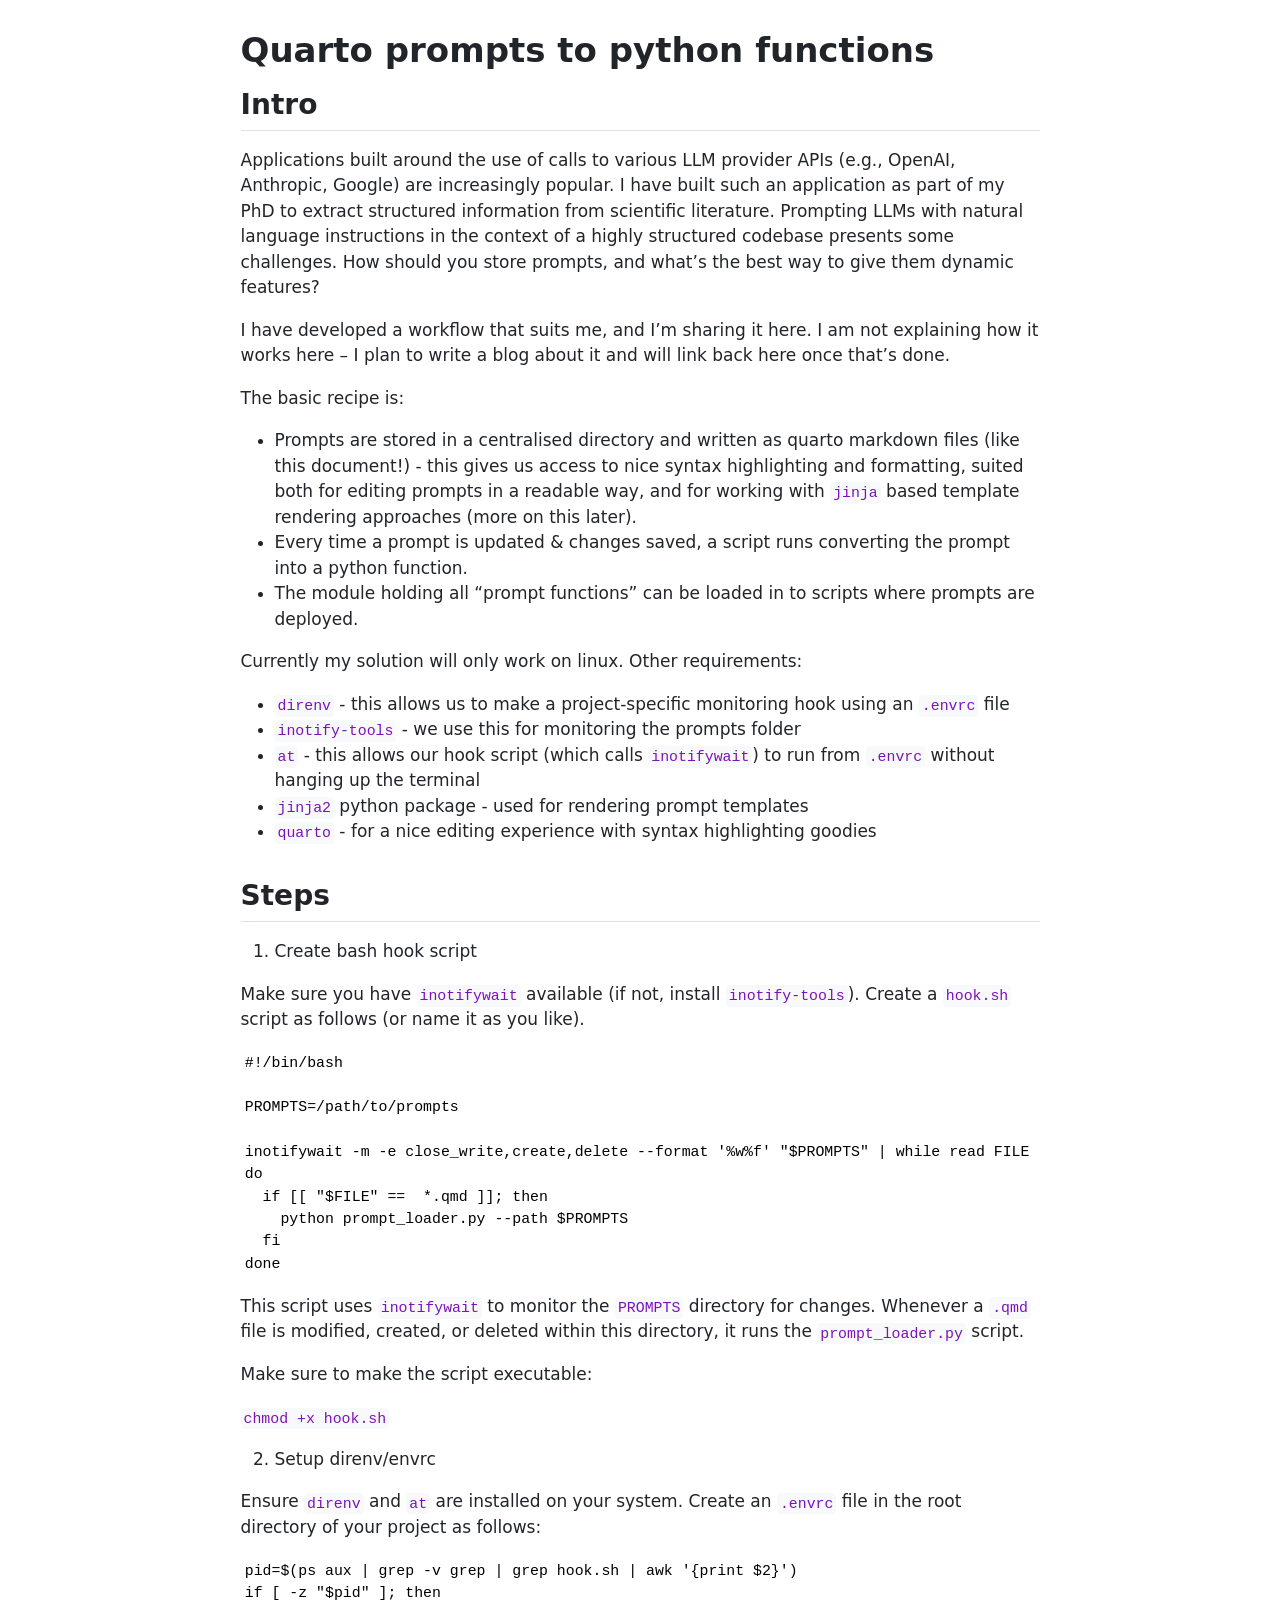
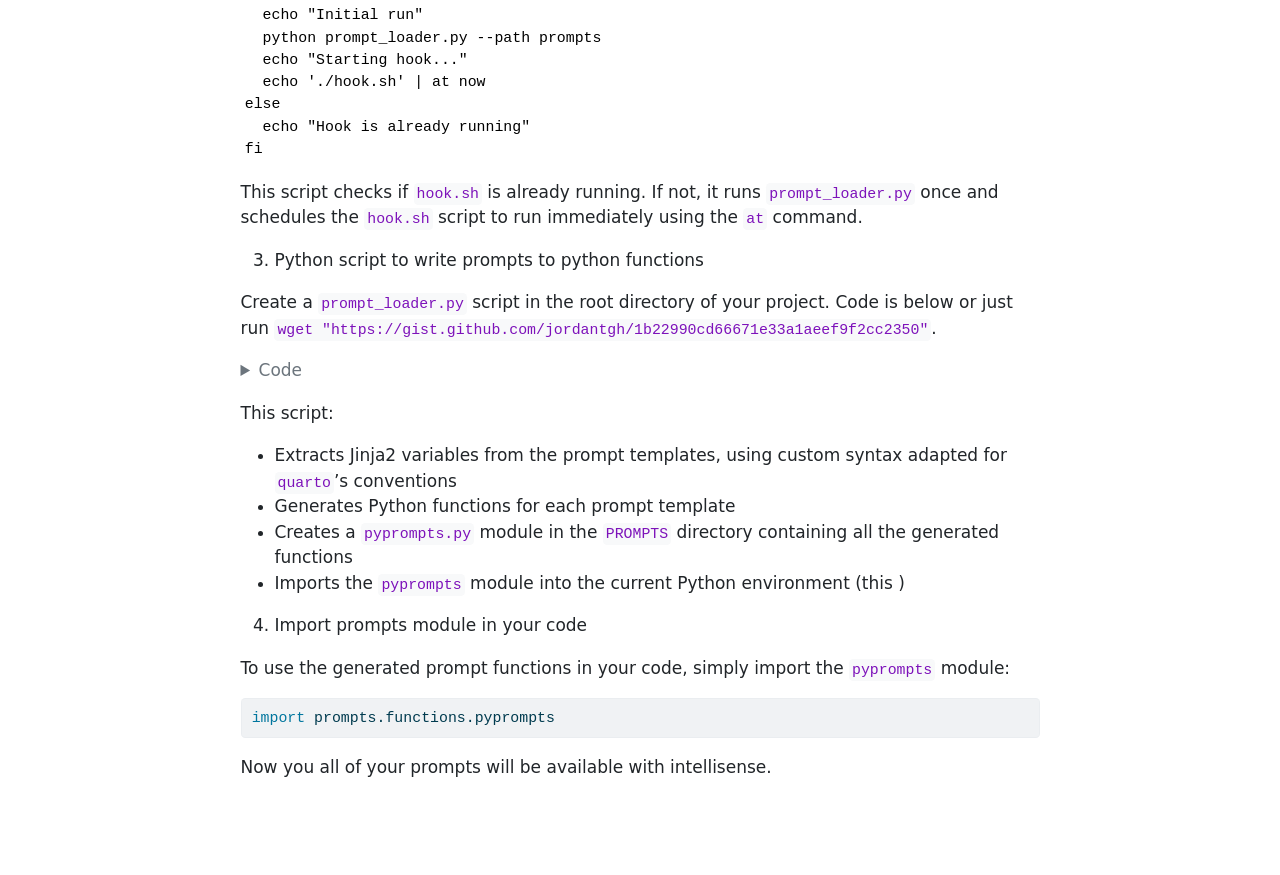
==== quarto-python-prompts/quarto-prompts.html @ f6771323 "Add quarto prompting notebook" ====
<!DOCTYPE html>
<html xmlns="http://www.w3.org/1999/xhtml" lang="en" xml:lang="en"><head>

<meta charset="utf-8">
<meta name="generator" content="quarto-1.4.549">

<meta name="viewport" content="width=device-width, initial-scale=1.0, user-scalable=yes">


<title>quarto-python-prompts - Quarto prompts to python functions</title>
<style>
code{white-space: pre-wrap;}
span.smallcaps{font-variant: small-caps;}
div.columns{display: flex; gap: min(4vw, 1.5em);}
div.column{flex: auto; overflow-x: auto;}
div.hanging-indent{margin-left: 1.5em; text-indent: -1.5em;}
ul.task-list{list-style: none;}
ul.task-list li input[type="checkbox"] {
  width: 0.8em;
  margin: 0 0.8em 0.2em -1em; /* quarto-specific, see https://github.com/quarto-dev/quarto-cli/issues/4556 */ 
  vertical-align: middle;
}
/* CSS for syntax highlighting */
pre > code.sourceCode { white-space: pre; position: relative; }
pre > code.sourceCode > span { line-height: 1.25; }
pre > code.sourceCode > span:empty { height: 1.2em; }
.sourceCode { overflow: visible; }
code.sourceCode > span { color: inherit; text-decoration: inherit; }
div.sourceCode { margin: 1em 0; }
pre.sourceCode { margin: 0; }
@media screen {
div.sourceCode { overflow: auto; }
}
@media print {
pre > code.sourceCode { white-space: pre-wrap; }
pre > code.sourceCode > span { text-indent: -5em; padding-left: 5em; }
}
pre.numberSource code
  { counter-reset: source-line 0; }
pre.numberSource code > span
  { position: relative; left: -4em; counter-increment: source-line; }
pre.numberSource code > span > a:first-child::before
  { content: counter(source-line);
    position: relative; left: -1em; text-align: right; vertical-align: baseline;
    border: none; display: inline-block;
    -webkit-touch-callout: none; -webkit-user-select: none;
    -khtml-user-select: none; -moz-user-select: none;
    -ms-user-select: none; user-select: none;
    padding: 0 4px; width: 4em;
  }
pre.numberSource { margin-left: 3em;  padding-left: 4px; }
div.sourceCode
  {   }
@media screen {
pre > code.sourceCode > span > a:first-child::before { text-decoration: underline; }
}
</style>


<script src="site_libs/quarto-nav/quarto-nav.js"></script>
<script src="site_libs/clipboard/clipboard.min.js"></script>
<script src="site_libs/quarto-search/autocomplete.umd.js"></script>
<script src="site_libs/quarto-search/fuse.min.js"></script>
<script src="site_libs/quarto-search/quarto-search.js"></script>
<meta name="quarto:offset" content="./">
<script src="site_libs/quarto-html/quarto.js"></script>
<script src="site_libs/quarto-html/popper.min.js"></script>
<script src="site_libs/quarto-html/tippy.umd.min.js"></script>
<script src="site_libs/quarto-html/anchor.min.js"></script>
<link href="site_libs/quarto-html/tippy.css" rel="stylesheet">
<link href="site_libs/quarto-html/quarto-syntax-highlighting.css" rel="stylesheet" id="quarto-text-highlighting-styles">
<script src="site_libs/bootstrap/bootstrap.min.js"></script>
<link href="site_libs/bootstrap/bootstrap-icons.css" rel="stylesheet">
<link href="site_libs/bootstrap/bootstrap.min.css" rel="stylesheet" id="quarto-bootstrap" data-mode="light">
<script id="quarto-search-options" type="application/json">{
  "location": "sidebar",
  "copy-button": false,
  "collapse-after": 3,
  "panel-placement": "start",
  "type": "textbox",
  "limit": 50,
  "keyboard-shortcut": [
    "f",
    "/",
    "s"
  ],
  "show-item-context": false,
  "language": {
    "search-no-results-text": "No results",
    "search-matching-documents-text": "matching documents",
    "search-copy-link-title": "Copy link to search",
    "search-hide-matches-text": "Hide additional matches",
    "search-more-match-text": "more match in this document",
    "search-more-matches-text": "more matches in this document",
    "search-clear-button-title": "Clear",
    "search-text-placeholder": "",
    "search-detached-cancel-button-title": "Cancel",
    "search-submit-button-title": "Submit",
    "search-label": "Search"
  }
}</script>


</head>

<body class="fullcontent">

<div id="quarto-search-results"></div>
<!-- content -->
<div id="quarto-content" class="quarto-container page-columns page-rows-contents page-layout-article">
<!-- sidebar -->
<!-- margin-sidebar -->
    
<!-- main -->
<main class="content" id="quarto-document-content">

<header id="title-block-header" class="quarto-title-block default">
<div class="quarto-title">
<h1 class="title">Quarto prompts to python functions</h1>
</div>



<div class="quarto-title-meta">

    
  
    
  </div>
  


</header>


<section id="intro" class="level2">
<h2 class="anchored" data-anchor-id="intro">Intro</h2>
<p>Applications built around the use of calls to various LLM provider APIs (e.g., OpenAI, Anthropic, Google) are increasingly popular. I have built such an application as part of my PhD to extract structured information from scientific literature. Prompting LLMs with natural language instructions in the context of a highly structured codebase presents some challenges. How should you store prompts, and what’s the best way to give them dynamic features?</p>
<p>I have developed a workflow that suits me, and I’m sharing it here. I am not explaining how it works here – I plan to write a blog about it and will link back here once that’s done.</p>
<p>The basic recipe is:</p>
<ul>
<li>Prompts are stored in a centralised directory and written as quarto markdown files (like this document!) - this gives us access to nice syntax highlighting and formatting, suited both for editing prompts in a readable way, and for working with <code>jinja</code> based template rendering approaches (more on this later).</li>
<li>Every time a prompt is updated &amp; changes saved, a script runs converting the prompt into a python function.</li>
<li>The module holding all “prompt functions” can be loaded in to scripts where prompts are deployed.</li>
</ul>
<p>Currently my solution will only work on linux. Other requirements:</p>
<ul>
<li><code>direnv</code> - this allows us to make a project-specific monitoring hook using an <code>.envrc</code> file</li>
<li><code>inotify-tools</code> - we use this for monitoring the prompts folder</li>
<li><code>at</code> - this allows our hook script (which calls <code>inotifywait</code>) to run from <code>.envrc</code> without hanging up the terminal</li>
<li><code>jinja2</code> python package - used for rendering prompt templates</li>
<li><code>quarto</code> - for a nice editing experience with syntax highlighting goodies</li>
</ul>
</section>
<section id="steps" class="level2">
<h2 class="anchored" data-anchor-id="steps">Steps</h2>
<ol type="1">
<li>Create bash hook script</li>
</ol>
<p>Make sure you have <code>inotifywait</code> available (if not, install <code>inotify-tools</code>). Create a <code>hook.sh</code> script as follows (or name it as you like).</p>
<pre class="{bash}"><code>#!/bin/bash

PROMPTS=/path/to/prompts

inotifywait -m -e close_write,create,delete --format '%w%f' "$PROMPTS" | while read FILE
do
  if [[ "$FILE" ==  *.qmd ]]; then
    python prompt_loader.py --path $PROMPTS
  fi
done</code></pre>
<p>This script uses <code>inotifywait</code> to monitor the <code>PROMPTS</code> directory for changes. Whenever a <code>.qmd</code> file is modified, created, or deleted within this directory, it runs the <code>prompt_loader.py</code> script.</p>
<p>Make sure to make the script executable:</p>
<p><code>chmod +x hook.sh</code></p>
<ol start="2" type="1">
<li>Setup direnv/envrc</li>
</ol>
<p>Ensure <code>direnv</code> and <code>at</code> are installed on your system. Create an <code>.envrc</code> file in the root directory of your project as follows:</p>
<pre class="{bash}"><code>pid=$(ps aux | grep -v grep | grep hook.sh | awk '{print $2}')
if [ -z "$pid" ]; then
  echo "Initial run"
  python prompt_loader.py --path prompts
  echo "Starting hook..."
  echo './hook.sh' | at now
else
  echo "Hook is already running"
fi</code></pre>
<p>This script checks if <code>hook.sh</code> is already running. If not, it runs <code>prompt_loader.py</code> once and schedules the <code>hook.sh</code> script to run immediately using the <code>at</code> command.</p>
<ol start="3" type="1">
<li>Python script to write prompts to python functions</li>
</ol>
<p>Create a <code>prompt_loader.py</code> script in the root directory of your project. Code is below or just run <code>wget "https://gist.github.com/jordantgh/1b22990cd66671e33a1aeef9f2cc2350"</code>.</p>
<div id="d2fb55e4" class="cell" data-execution_count="1">
<details class="code-fold">
<summary>Code</summary>
<div class="sourceCode cell-code" id="cb3"><pre class="sourceCode python code-with-copy"><code class="sourceCode python"><span id="cb3-1"><a href="#cb3-1" aria-hidden="true" tabindex="-1"></a><span class="im">import</span> os</span>
<span id="cb3-2"><a href="#cb3-2" aria-hidden="true" tabindex="-1"></a><span class="im">import</span> re</span>
<span id="cb3-3"><a href="#cb3-3" aria-hidden="true" tabindex="-1"></a><span class="im">import</span> sys</span>
<span id="cb3-4"><a href="#cb3-4" aria-hidden="true" tabindex="-1"></a><span class="im">import</span> importlib.util</span>
<span id="cb3-5"><a href="#cb3-5" aria-hidden="true" tabindex="-1"></a><span class="im">import</span> argparse</span>
<span id="cb3-6"><a href="#cb3-6" aria-hidden="true" tabindex="-1"></a></span>
<span id="cb3-7"><a href="#cb3-7" aria-hidden="true" tabindex="-1"></a></span>
<span id="cb3-8"><a href="#cb3-8" aria-hidden="true" tabindex="-1"></a><span class="kw">def</span> extract_variables(template_content):</span>
<span id="cb3-9"><a href="#cb3-9" aria-hidden="true" tabindex="-1"></a>    pattern <span class="op">=</span> re.<span class="bu">compile</span>(<span class="vs">r"&lt;var\s+(\w+)\s*&gt;"</span>)</span>
<span id="cb3-10"><a href="#cb3-10" aria-hidden="true" tabindex="-1"></a>    <span class="cf">return</span> <span class="bu">sorted</span>(<span class="bu">set</span>(pattern.findall(template_content)))</span>
<span id="cb3-11"><a href="#cb3-11" aria-hidden="true" tabindex="-1"></a></span>
<span id="cb3-12"><a href="#cb3-12" aria-hidden="true" tabindex="-1"></a></span>
<span id="cb3-13"><a href="#cb3-13" aria-hidden="true" tabindex="-1"></a><span class="kw">def</span> generate_function_code(</span>
<span id="cb3-14"><a href="#cb3-14" aria-hidden="true" tabindex="-1"></a>    function_name, template_content, variables, template_path</span>
<span id="cb3-15"><a href="#cb3-15" aria-hidden="true" tabindex="-1"></a>):</span>
<span id="cb3-16"><a href="#cb3-16" aria-hidden="true" tabindex="-1"></a>    params <span class="op">=</span> <span class="st">", "</span>.join([<span class="ss">f"</span><span class="sc">{</span>var<span class="sc">}</span><span class="ss">: str = None"</span> <span class="cf">for</span> var <span class="kw">in</span> variables])</span>
<span id="cb3-17"><a href="#cb3-17" aria-hidden="true" tabindex="-1"></a>    template_args <span class="op">=</span> <span class="st">", "</span>.join([<span class="ss">f"</span><span class="sc">{</span>var<span class="sc">}</span><span class="ss">=</span><span class="sc">{</span>var<span class="sc">}</span><span class="ss">"</span> <span class="cf">for</span> var <span class="kw">in</span> variables])</span>
<span id="cb3-18"><a href="#cb3-18" aria-hidden="true" tabindex="-1"></a>    <span class="cf">return</span> <span class="ss">f"""</span></span>
<span id="cb3-19"><a href="#cb3-19" aria-hidden="true" tabindex="-1"></a><span class="ss">def </span><span class="sc">{</span>function_name<span class="sc">}</span><span class="ss">(</span><span class="sc">{</span>params<span class="sc">}</span><span class="ss">) -&gt; str:</span></span>
<span id="cb3-20"><a href="#cb3-20" aria-hidden="true" tabindex="-1"></a><span class="ss">    '''/</span><span class="sc">{</span>template_path<span class="sc">}</span><span class="ch">\n</span><span class="ss">---</span><span class="ch">\n</span><span class="sc">{</span>template_content<span class="sc">}</span><span class="ss">'''</span></span>
<span id="cb3-21"><a href="#cb3-21" aria-hidden="true" tabindex="-1"></a><span class="ss">    template = env.get_template('</span><span class="sc">{</span>os<span class="sc">.</span>path<span class="sc">.</span>basename(template_path)<span class="sc">}</span><span class="ss">')</span></span>
<span id="cb3-22"><a href="#cb3-22" aria-hidden="true" tabindex="-1"></a><span class="ss">    return template.render(</span><span class="sc">{</span>template_args<span class="sc">}</span><span class="ss">)</span></span>
<span id="cb3-23"><a href="#cb3-23" aria-hidden="true" tabindex="-1"></a><span class="ss">"""</span></span>
<span id="cb3-24"><a href="#cb3-24" aria-hidden="true" tabindex="-1"></a></span>
<span id="cb3-25"><a href="#cb3-25" aria-hidden="true" tabindex="-1"></a></span>
<span id="cb3-26"><a href="#cb3-26" aria-hidden="true" tabindex="-1"></a><span class="kw">def</span> setup(prompts_dir):</span>
<span id="cb3-27"><a href="#cb3-27" aria-hidden="true" tabindex="-1"></a>    code_string <span class="op">=</span> <span class="ss">f"""from jinja2 import Environment, FileSystemLoader</span></span>
<span id="cb3-28"><a href="#cb3-28" aria-hidden="true" tabindex="-1"></a><span class="ss">    </span></span>
<span id="cb3-29"><a href="#cb3-29" aria-hidden="true" tabindex="-1"></a><span class="ss">env = Environment(</span></span>
<span id="cb3-30"><a href="#cb3-30" aria-hidden="true" tabindex="-1"></a><span class="ss">    loader=FileSystemLoader('</span><span class="sc">{</span>prompts_dir<span class="sc">}</span><span class="ss">'),</span></span>
<span id="cb3-31"><a href="#cb3-31" aria-hidden="true" tabindex="-1"></a><span class="ss">    variable_start_string='&lt;var',</span></span>
<span id="cb3-32"><a href="#cb3-32" aria-hidden="true" tabindex="-1"></a><span class="ss">    variable_end_string='&gt;',</span></span>
<span id="cb3-33"><a href="#cb3-33" aria-hidden="true" tabindex="-1"></a><span class="ss">    comment_start_string='&lt;!--',</span></span>
<span id="cb3-34"><a href="#cb3-34" aria-hidden="true" tabindex="-1"></a><span class="ss">    comment_end_string='--&gt;',</span></span>
<span id="cb3-35"><a href="#cb3-35" aria-hidden="true" tabindex="-1"></a><span class="ss">)</span></span>
<span id="cb3-36"><a href="#cb3-36" aria-hidden="true" tabindex="-1"></a><span class="ss">    """</span></span>
<span id="cb3-37"><a href="#cb3-37" aria-hidden="true" tabindex="-1"></a></span>
<span id="cb3-38"><a href="#cb3-38" aria-hidden="true" tabindex="-1"></a>    templates <span class="op">=</span> [f <span class="cf">for</span> f <span class="kw">in</span> os.listdir(prompts_dir) <span class="cf">if</span> f.endswith(<span class="st">".qmd"</span>)]</span>
<span id="cb3-39"><a href="#cb3-39" aria-hidden="true" tabindex="-1"></a></span>
<span id="cb3-40"><a href="#cb3-40" aria-hidden="true" tabindex="-1"></a>    <span class="cf">for</span> filename <span class="kw">in</span> templates:</span>
<span id="cb3-41"><a href="#cb3-41" aria-hidden="true" tabindex="-1"></a>        template_path <span class="op">=</span> os.path.join(prompts_dir, filename)</span>
<span id="cb3-42"><a href="#cb3-42" aria-hidden="true" tabindex="-1"></a>        function_name <span class="op">=</span> filename[:<span class="op">-</span><span class="dv">4</span>]  <span class="co"># Remove .qmd extension</span></span>
<span id="cb3-43"><a href="#cb3-43" aria-hidden="true" tabindex="-1"></a>        <span class="cf">with</span> <span class="bu">open</span>(template_path, <span class="st">"r"</span>) <span class="im">as</span> f:</span>
<span id="cb3-44"><a href="#cb3-44" aria-hidden="true" tabindex="-1"></a>            template_content <span class="op">=</span> f.read()</span>
<span id="cb3-45"><a href="#cb3-45" aria-hidden="true" tabindex="-1"></a></span>
<span id="cb3-46"><a href="#cb3-46" aria-hidden="true" tabindex="-1"></a>        variables <span class="op">=</span> extract_variables(template_content)</span>
<span id="cb3-47"><a href="#cb3-47" aria-hidden="true" tabindex="-1"></a>        code_string <span class="op">+=</span> generate_function_code(</span>
<span id="cb3-48"><a href="#cb3-48" aria-hidden="true" tabindex="-1"></a>            function_name, template_content, variables, template_path</span>
<span id="cb3-49"><a href="#cb3-49" aria-hidden="true" tabindex="-1"></a>        )</span>
<span id="cb3-50"><a href="#cb3-50" aria-hidden="true" tabindex="-1"></a></span>
<span id="cb3-51"><a href="#cb3-51" aria-hidden="true" tabindex="-1"></a>    functions_dir <span class="op">=</span> os.path.join(prompts_dir, <span class="st">"functions"</span>)</span>
<span id="cb3-52"><a href="#cb3-52" aria-hidden="true" tabindex="-1"></a>    os.makedirs(functions_dir, exist_ok<span class="op">=</span><span class="va">True</span>)</span>
<span id="cb3-53"><a href="#cb3-53" aria-hidden="true" tabindex="-1"></a></span>
<span id="cb3-54"><a href="#cb3-54" aria-hidden="true" tabindex="-1"></a>    temp_file <span class="op">=</span> os.path.join(functions_dir, <span class="st">"pyprompts.py"</span>)</span>
<span id="cb3-55"><a href="#cb3-55" aria-hidden="true" tabindex="-1"></a></span>
<span id="cb3-56"><a href="#cb3-56" aria-hidden="true" tabindex="-1"></a>    <span class="cf">with</span> <span class="bu">open</span>(temp_file, <span class="st">"w"</span>) <span class="im">as</span> f:</span>
<span id="cb3-57"><a href="#cb3-57" aria-hidden="true" tabindex="-1"></a>        f.write(code_string)</span>
<span id="cb3-58"><a href="#cb3-58" aria-hidden="true" tabindex="-1"></a></span>
<span id="cb3-59"><a href="#cb3-59" aria-hidden="true" tabindex="-1"></a>    spec <span class="op">=</span> importlib.util.spec_from_file_location(<span class="st">"pyprompts"</span>, temp_file)</span>
<span id="cb3-60"><a href="#cb3-60" aria-hidden="true" tabindex="-1"></a>    module <span class="op">=</span> importlib.util.module_from_spec(spec)</span>
<span id="cb3-61"><a href="#cb3-61" aria-hidden="true" tabindex="-1"></a>    sys.modules[spec.name] <span class="op">=</span> module</span>
<span id="cb3-62"><a href="#cb3-62" aria-hidden="true" tabindex="-1"></a>    spec.loader.exec_module(module)</span>
<span id="cb3-63"><a href="#cb3-63" aria-hidden="true" tabindex="-1"></a></span>
<span id="cb3-64"><a href="#cb3-64" aria-hidden="true" tabindex="-1"></a></span>
<span id="cb3-65"><a href="#cb3-65" aria-hidden="true" tabindex="-1"></a><span class="cf">if</span> <span class="va">__name__</span> <span class="op">==</span> <span class="st">"__main__"</span>:</span>
<span id="cb3-66"><a href="#cb3-66" aria-hidden="true" tabindex="-1"></a>    parser <span class="op">=</span> argparse.ArgumentParser(</span>
<span id="cb3-67"><a href="#cb3-67" aria-hidden="true" tabindex="-1"></a>        description<span class="op">=</span><span class="st">"Provide path to prompts directory"</span></span>
<span id="cb3-68"><a href="#cb3-68" aria-hidden="true" tabindex="-1"></a>    )</span>
<span id="cb3-69"><a href="#cb3-69" aria-hidden="true" tabindex="-1"></a></span>
<span id="cb3-70"><a href="#cb3-70" aria-hidden="true" tabindex="-1"></a>    parser.add_argument(<span class="st">"--path"</span>, <span class="bu">type</span><span class="op">=</span><span class="bu">str</span>, <span class="bu">help</span><span class="op">=</span><span class="st">"path to prompts directory"</span>)</span>
<span id="cb3-71"><a href="#cb3-71" aria-hidden="true" tabindex="-1"></a>    args <span class="op">=</span> parser.parse_args()</span>
<span id="cb3-72"><a href="#cb3-72" aria-hidden="true" tabindex="-1"></a>    setup(args.path)</span></code><button title="Copy to Clipboard" class="code-copy-button"><i class="bi"></i></button></pre></div>
</details>
</div>
<p>This script:</p>
<ul>
<li>Extracts Jinja2 variables from the prompt templates, using custom syntax adapted for <code>quarto</code>’s conventions</li>
<li>Generates Python functions for each prompt template</li>
<li>Creates a <code>pyprompts.py</code> module in the <code>PROMPTS</code> directory containing all the generated functions</li>
<li>Imports the <code>pyprompts</code> module into the current Python environment (this )</li>
</ul>
<ol start="4" type="1">
<li>Import prompts module in your code</li>
</ol>
<p>To use the generated prompt functions in your code, simply import the <code>pyprompts</code> module:</p>
<div class="sourceCode" id="cb4"><pre class="sourceCode python code-with-copy"><code class="sourceCode python"><span id="cb4-1"><a href="#cb4-1" aria-hidden="true" tabindex="-1"></a><span class="im">import</span> prompts.functions.pyprompts</span></code><button title="Copy to Clipboard" class="code-copy-button"><i class="bi"></i></button></pre></div>
<p>Now you all of your prompts will be available with intellisense.</p>


</section>

</main> <!-- /main -->
<script id="quarto-html-after-body" type="application/javascript">
window.document.addEventListener("DOMContentLoaded", function (event) {
  const toggleBodyColorMode = (bsSheetEl) => {
    const mode = bsSheetEl.getAttribute("data-mode");
    const bodyEl = window.document.querySelector("body");
    if (mode === "dark") {
      bodyEl.classList.add("quarto-dark");
      bodyEl.classList.remove("quarto-light");
    } else {
      bodyEl.classList.add("quarto-light");
      bodyEl.classList.remove("quarto-dark");
    }
  }
  const toggleBodyColorPrimary = () => {
    const bsSheetEl = window.document.querySelector("link#quarto-bootstrap");
    if (bsSheetEl) {
      toggleBodyColorMode(bsSheetEl);
    }
  }
  toggleBodyColorPrimary();  
  const icon = "";
  const anchorJS = new window.AnchorJS();
  anchorJS.options = {
    placement: 'right',
    icon: icon
  };
  anchorJS.add('.anchored');
  const isCodeAnnotation = (el) => {
    for (const clz of el.classList) {
      if (clz.startsWith('code-annotation-')) {                     
        return true;
      }
    }
    return false;
  }
  const clipboard = new window.ClipboardJS('.code-copy-button', {
    text: function(trigger) {
      const codeEl = trigger.previousElementSibling.cloneNode(true);
      for (const childEl of codeEl.children) {
        if (isCodeAnnotation(childEl)) {
          childEl.remove();
        }
      }
      return codeEl.innerText;
    }
  });
  clipboard.on('success', function(e) {
    // button target
    const button = e.trigger;
    // don't keep focus
    button.blur();
    // flash "checked"
    button.classList.add('code-copy-button-checked');
    var currentTitle = button.getAttribute("title");
    button.setAttribute("title", "Copied!");
    let tooltip;
    if (window.bootstrap) {
      button.setAttribute("data-bs-toggle", "tooltip");
      button.setAttribute("data-bs-placement", "left");
      button.setAttribute("data-bs-title", "Copied!");
      tooltip = new bootstrap.Tooltip(button, 
        { trigger: "manual", 
          customClass: "code-copy-button-tooltip",
          offset: [0, -8]});
      tooltip.show();    
    }
    setTimeout(function() {
      if (tooltip) {
        tooltip.hide();
        button.removeAttribute("data-bs-title");
        button.removeAttribute("data-bs-toggle");
        button.removeAttribute("data-bs-placement");
      }
      button.setAttribute("title", currentTitle);
      button.classList.remove('code-copy-button-checked');
    }, 1000);
    // clear code selection
    e.clearSelection();
  });
  function tippyHover(el, contentFn, onTriggerFn, onUntriggerFn) {
    const config = {
      allowHTML: true,
      maxWidth: 500,
      delay: 100,
      arrow: false,
      appendTo: function(el) {
          return el.parentElement;
      },
      interactive: true,
      interactiveBorder: 10,
      theme: 'quarto',
      placement: 'bottom-start',
    };
    if (contentFn) {
      config.content = contentFn;
    }
    if (onTriggerFn) {
      config.onTrigger = onTriggerFn;
    }
    if (onUntriggerFn) {
      config.onUntrigger = onUntriggerFn;
    }
    window.tippy(el, config); 
  }
  const noterefs = window.document.querySelectorAll('a[role="doc-noteref"]');
  for (var i=0; i<noterefs.length; i++) {
    const ref = noterefs[i];
    tippyHover(ref, function() {
      // use id or data attribute instead here
      let href = ref.getAttribute('data-footnote-href') || ref.getAttribute('href');
      try { href = new URL(href).hash; } catch {}
      const id = href.replace(/^#\/?/, "");
      const note = window.document.getElementById(id);
      return note.innerHTML;
    });
  }
  const xrefs = window.document.querySelectorAll('a.quarto-xref');
  const processXRef = (id, note) => {
    // Strip column container classes
    const stripColumnClz = (el) => {
      el.classList.remove("page-full", "page-columns");
      if (el.children) {
        for (const child of el.children) {
          stripColumnClz(child);
        }
      }
    }
    stripColumnClz(note)
    if (id === null || id.startsWith('sec-')) {
      // Special case sections, only their first couple elements
      const container = document.createElement("div");
      if (note.children && note.children.length > 2) {
        container.appendChild(note.children[0].cloneNode(true));
        for (let i = 1; i < note.children.length; i++) {
          const child = note.children[i];
          if (child.tagName === "P" && child.innerText === "") {
            continue;
          } else {
            container.appendChild(child.cloneNode(true));
            break;
          }
        }
        if (window.Quarto?.typesetMath) {
          window.Quarto.typesetMath(container);
        }
        return container.innerHTML
      } else {
        if (window.Quarto?.typesetMath) {
          window.Quarto.typesetMath(note);
        }
        return note.innerHTML;
      }
    } else {
      // Remove any anchor links if they are present
      const anchorLink = note.querySelector('a.anchorjs-link');
      if (anchorLink) {
        anchorLink.remove();
      }
      if (window.Quarto?.typesetMath) {
        window.Quarto.typesetMath(note);
      }
      // TODO in 1.5, we should make sure this works without a callout special case
      if (note.classList.contains("callout")) {
        return note.outerHTML;
      } else {
        return note.innerHTML;
      }
    }
  }
  for (var i=0; i<xrefs.length; i++) {
    const xref = xrefs[i];
    tippyHover(xref, undefined, function(instance) {
      instance.disable();
      let url = xref.getAttribute('href');
      let hash = undefined; 
      if (url.startsWith('#')) {
        hash = url;
      } else {
        try { hash = new URL(url).hash; } catch {}
      }
      if (hash) {
        const id = hash.replace(/^#\/?/, "");
        const note = window.document.getElementById(id);
        if (note !== null) {
          try {
            const html = processXRef(id, note.cloneNode(true));
            instance.setContent(html);
          } finally {
            instance.enable();
            instance.show();
          }
        } else {
          // See if we can fetch this
          fetch(url.split('#')[0])
          .then(res => res.text())
          .then(html => {
            const parser = new DOMParser();
            const htmlDoc = parser.parseFromString(html, "text/html");
            const note = htmlDoc.getElementById(id);
            if (note !== null) {
              const html = processXRef(id, note);
              instance.setContent(html);
            } 
          }).finally(() => {
            instance.enable();
            instance.show();
          });
        }
      } else {
        // See if we can fetch a full url (with no hash to target)
        // This is a special case and we should probably do some content thinning / targeting
        fetch(url)
        .then(res => res.text())
        .then(html => {
          const parser = new DOMParser();
          const htmlDoc = parser.parseFromString(html, "text/html");
          const note = htmlDoc.querySelector('main.content');
          if (note !== null) {
            // This should only happen for chapter cross references
            // (since there is no id in the URL)
            // remove the first header
            if (note.children.length > 0 && note.children[0].tagName === "HEADER") {
              note.children[0].remove();
            }
            const html = processXRef(null, note);
            instance.setContent(html);
          } 
        }).finally(() => {
          instance.enable();
          instance.show();
        });
      }
    }, function(instance) {
    });
  }
      let selectedAnnoteEl;
      const selectorForAnnotation = ( cell, annotation) => {
        let cellAttr = 'data-code-cell="' + cell + '"';
        let lineAttr = 'data-code-annotation="' +  annotation + '"';
        const selector = 'span[' + cellAttr + '][' + lineAttr + ']';
        return selector;
      }
      const selectCodeLines = (annoteEl) => {
        const doc = window.document;
        const targetCell = annoteEl.getAttribute("data-target-cell");
        const targetAnnotation = annoteEl.getAttribute("data-target-annotation");
        const annoteSpan = window.document.querySelector(selectorForAnnotation(targetCell, targetAnnotation));
        const lines = annoteSpan.getAttribute("data-code-lines").split(",");
        const lineIds = lines.map((line) => {
          return targetCell + "-" + line;
        })
        let top = null;
        let height = null;
        let parent = null;
        if (lineIds.length > 0) {
            //compute the position of the single el (top and bottom and make a div)
            const el = window.document.getElementById(lineIds[0]);
            top = el.offsetTop;
            height = el.offsetHeight;
            parent = el.parentElement.parentElement;
          if (lineIds.length > 1) {
            const lastEl = window.document.getElementById(lineIds[lineIds.length - 1]);
            const bottom = lastEl.offsetTop + lastEl.offsetHeight;
            height = bottom - top;
          }
          if (top !== null && height !== null && parent !== null) {
            // cook up a div (if necessary) and position it 
            let div = window.document.getElementById("code-annotation-line-highlight");
            if (div === null) {
              div = window.document.createElement("div");
              div.setAttribute("id", "code-annotation-line-highlight");
              div.style.position = 'absolute';
              parent.appendChild(div);
            }
            div.style.top = top - 2 + "px";
            div.style.height = height + 4 + "px";
            div.style.left = 0;
            let gutterDiv = window.document.getElementById("code-annotation-line-highlight-gutter");
            if (gutterDiv === null) {
              gutterDiv = window.document.createElement("div");
              gutterDiv.setAttribute("id", "code-annotation-line-highlight-gutter");
              gutterDiv.style.position = 'absolute';
              const codeCell = window.document.getElementById(targetCell);
              const gutter = codeCell.querySelector('.code-annotation-gutter');
              gutter.appendChild(gutterDiv);
            }
            gutterDiv.style.top = top - 2 + "px";
            gutterDiv.style.height = height + 4 + "px";
          }
          selectedAnnoteEl = annoteEl;
        }
      };
      const unselectCodeLines = () => {
        const elementsIds = ["code-annotation-line-highlight", "code-annotation-line-highlight-gutter"];
        elementsIds.forEach((elId) => {
          const div = window.document.getElementById(elId);
          if (div) {
            div.remove();
          }
        });
        selectedAnnoteEl = undefined;
      };
        // Handle positioning of the toggle
    window.addEventListener(
      "resize",
      throttle(() => {
        elRect = undefined;
        if (selectedAnnoteEl) {
          selectCodeLines(selectedAnnoteEl);
        }
      }, 10)
    );
    function throttle(fn, ms) {
    let throttle = false;
    let timer;
      return (...args) => {
        if(!throttle) { // first call gets through
            fn.apply(this, args);
            throttle = true;
        } else { // all the others get throttled
            if(timer) clearTimeout(timer); // cancel #2
            timer = setTimeout(() => {
              fn.apply(this, args);
              timer = throttle = false;
            }, ms);
        }
      };
    }
      // Attach click handler to the DT
      const annoteDls = window.document.querySelectorAll('dt[data-target-cell]');
      for (const annoteDlNode of annoteDls) {
        annoteDlNode.addEventListener('click', (event) => {
          const clickedEl = event.target;
          if (clickedEl !== selectedAnnoteEl) {
            unselectCodeLines();
            const activeEl = window.document.querySelector('dt[data-target-cell].code-annotation-active');
            if (activeEl) {
              activeEl.classList.remove('code-annotation-active');
            }
            selectCodeLines(clickedEl);
            clickedEl.classList.add('code-annotation-active');
          } else {
            // Unselect the line
            unselectCodeLines();
            clickedEl.classList.remove('code-annotation-active');
          }
        });
      }
  const findCites = (el) => {
    const parentEl = el.parentElement;
    if (parentEl) {
      const cites = parentEl.dataset.cites;
      if (cites) {
        return {
          el,
          cites: cites.split(' ')
        };
      } else {
        return findCites(el.parentElement)
      }
    } else {
      return undefined;
    }
  };
  var bibliorefs = window.document.querySelectorAll('a[role="doc-biblioref"]');
  for (var i=0; i<bibliorefs.length; i++) {
    const ref = bibliorefs[i];
    const citeInfo = findCites(ref);
    if (citeInfo) {
      tippyHover(citeInfo.el, function() {
        var popup = window.document.createElement('div');
        citeInfo.cites.forEach(function(cite) {
          var citeDiv = window.document.createElement('div');
          citeDiv.classList.add('hanging-indent');
          citeDiv.classList.add('csl-entry');
          var biblioDiv = window.document.getElementById('ref-' + cite);
          if (biblioDiv) {
            citeDiv.innerHTML = biblioDiv.innerHTML;
          }
          popup.appendChild(citeDiv);
        });
        return popup.innerHTML;
      });
    }
  }
});
</script>
</div> <!-- /content -->




</body></html>
---- quarto-python-prompts/site_libs/quarto-html/tippy.css ----
.tippy-box[data-animation=fade][data-state=hidden]{opacity:0}[data-tippy-root]{max-width:calc(100vw - 10px)}.tippy-box{position:relative;background-color:#333;color:#fff;border-radius:4px;font-size:14px;line-height:1.4;white-space:normal;outline:0;transition-property:transform,visibility,opacity}.tippy-box[data-placement^=top]>.tippy-arrow{bottom:0}.tippy-box[data-placement^=top]>.tippy-arrow:before{bottom:-7px;left:0;border-width:8px 8px 0;border-top-color:initial;transform-origin:center top}.tippy-box[data-placement^=bottom]>.tippy-arrow{top:0}.tippy-box[data-placement^=bottom]>.tippy-arrow:before{top:-7px;left:0;border-width:0 8px 8px;border-bottom-color:initial;transform-origin:center bottom}.tippy-box[data-placement^=left]>.tippy-arrow{right:0}.tippy-box[data-placement^=left]>.tippy-arrow:before{border-width:8px 0 8px 8px;border-left-color:initial;right:-7px;transform-origin:center left}.tippy-box[data-placement^=right]>.tippy-arrow{left:0}.tippy-box[data-placement^=right]>.tippy-arrow:before{left:-7px;border-width:8px 8px 8px 0;border-right-color:initial;transform-origin:center right}.tippy-box[data-inertia][data-state=visible]{transition-timing-function:cubic-bezier(.54,1.5,.38,1.11)}.tippy-arrow{width:16px;height:16px;color:#333}.tippy-arrow:before{content:"";position:absolute;border-color:transparent;border-style:solid}.tippy-content{position:relative;padding:5px 9px;z-index:1}
---- quarto-python-prompts/site_libs/quarto-html/quarto-syntax-highlighting.css ----
/* quarto syntax highlight colors */
:root {
  --quarto-hl-ot-color: #003B4F;
  --quarto-hl-at-color: #657422;
  --quarto-hl-ss-color: #20794D;
  --quarto-hl-an-color: #5E5E5E;
  --quarto-hl-fu-color: #4758AB;
  --quarto-hl-st-color: #20794D;
  --quarto-hl-cf-color: #003B4F;
  --quarto-hl-op-color: #5E5E5E;
  --quarto-hl-er-color: #AD0000;
  --quarto-hl-bn-color: #AD0000;
  --quarto-hl-al-color: #AD0000;
  --quarto-hl-va-color: #111111;
  --quarto-hl-bu-color: inherit;
  --quarto-hl-ex-color: inherit;
  --quarto-hl-pp-color: #AD0000;
  --quarto-hl-in-color: #5E5E5E;
  --quarto-hl-vs-color: #20794D;
  --quarto-hl-wa-color: #5E5E5E;
  --quarto-hl-do-color: #5E5E5E;
  --quarto-hl-im-color: #00769E;
  --quarto-hl-ch-color: #20794D;
  --quarto-hl-dt-color: #AD0000;
  --quarto-hl-fl-color: #AD0000;
  --quarto-hl-co-color: #5E5E5E;
  --quarto-hl-cv-color: #5E5E5E;
  --quarto-hl-cn-color: #8f5902;
  --quarto-hl-sc-color: #5E5E5E;
  --quarto-hl-dv-color: #AD0000;
  --quarto-hl-kw-color: #003B4F;
}

/* other quarto variables */
:root {
  --quarto-font-monospace: SFMono-Regular, Menlo, Monaco, Consolas, "Liberation Mono", "Courier New", monospace;
}

pre > code.sourceCode > span {
  color: #003B4F;
}

code span {
  color: #003B4F;
}

code.sourceCode > span {
  color: #003B4F;
}

div.sourceCode,
div.sourceCode pre.sourceCode {
  color: #003B4F;
}

code span.ot {
  color: #003B4F;
  font-style: inherit;
}

code span.at {
  color: #657422;
  font-style: inherit;
}

code span.ss {
  color: #20794D;
  font-style: inherit;
}

code span.an {
  color: #5E5E5E;
  font-style: inherit;
}

code span.fu {
  color: #4758AB;
  font-style: inherit;
}

code span.st {
  color: #20794D;
  font-style: inherit;
}

code span.cf {
  color: #003B4F;
  font-style: inherit;
}

code span.op {
  color: #5E5E5E;
  font-style: inherit;
}

code span.er {
  color: #AD0000;
  font-style: inherit;
}

code span.bn {
  color: #AD0000;
  font-style: inherit;
}

code span.al {
  color: #AD0000;
  font-style: inherit;
}

code span.va {
  color: #111111;
  font-style: inherit;
}

code span.bu {
  font-style: inherit;
}

code span.ex {
  font-style: inherit;
}

code span.pp {
  color: #AD0000;
  font-style: inherit;
}

code span.in {
  color: #5E5E5E;
  font-style: inherit;
}

code span.vs {
  color: #20794D;
  font-style: inherit;
}

code span.wa {
  color: #5E5E5E;
  font-style: italic;
}

code span.do {
  color: #5E5E5E;
  font-style: italic;
}

code span.im {
  color: #00769E;
  font-style: inherit;
}

code span.ch {
  color: #20794D;
  font-style: inherit;
}

code span.dt {
  color: #AD0000;
  font-style: inherit;
}

code span.fl {
  color: #AD0000;
  font-style: inherit;
}

code span.co {
  color: #5E5E5E;
  font-style: inherit;
}

code span.cv {
  color: #5E5E5E;
  font-style: italic;
}

code span.cn {
  color: #8f5902;
  font-style: inherit;
}

code span.sc {
  color: #5E5E5E;
  font-style: inherit;
}

code span.dv {
  color: #AD0000;
  font-style: inherit;
}

code span.kw {
  color: #003B4F;
  font-style: inherit;
}

.prevent-inlining {
  content: "</";
}

/*# sourceMappingURL=debc5d5d77c3f9108843748ff7464032.css.map */
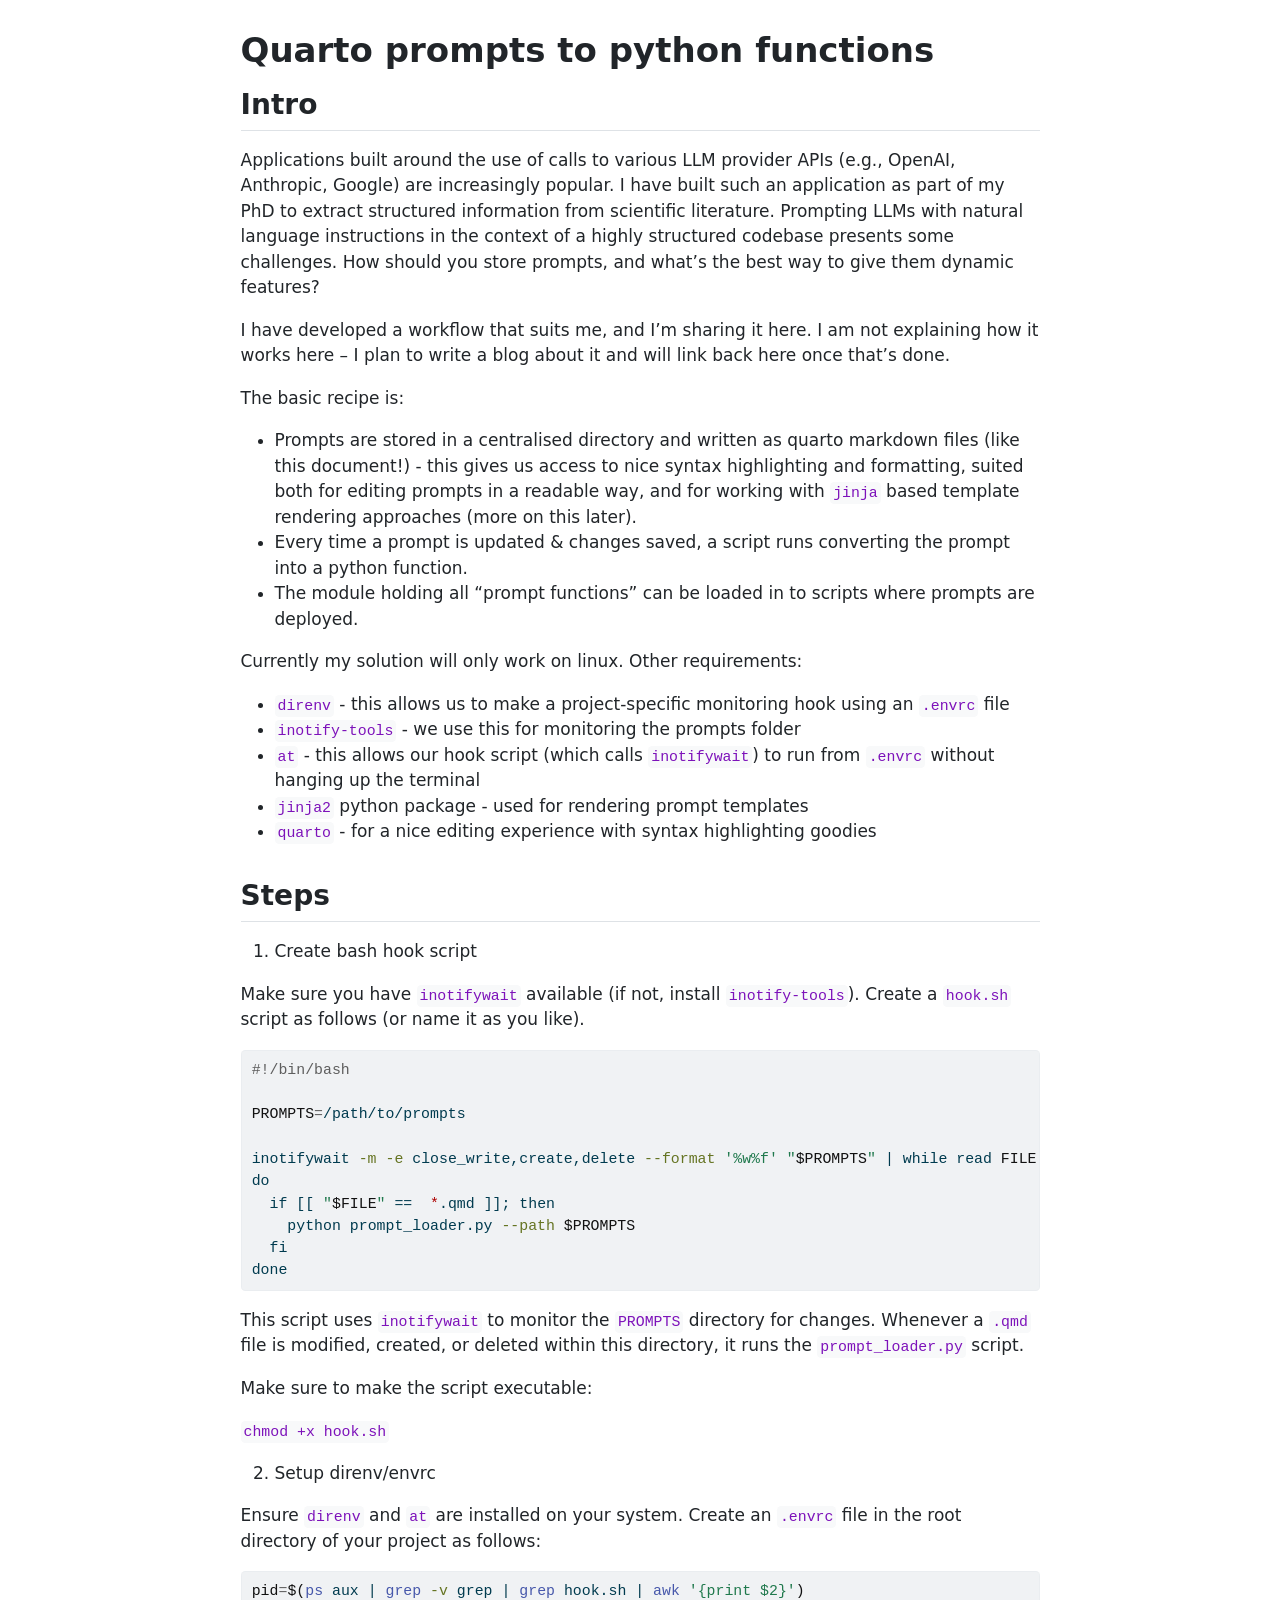
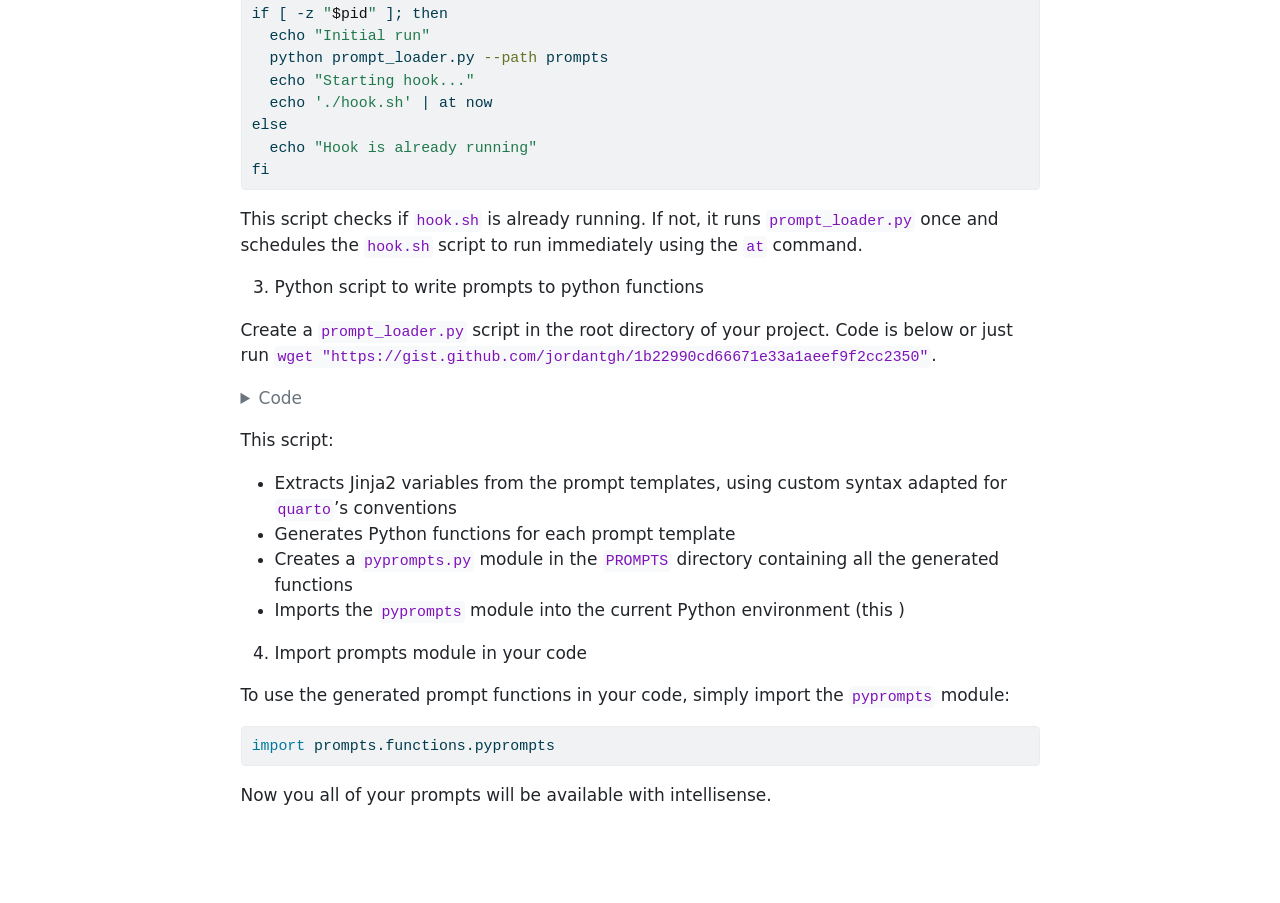
==== commit 5f80378f: "Update code blocks" ====
--- a/quarto-python-prompts/quarto-prompts.html
+++ b/quarto-python-prompts/quarto-prompts.html
@@ -158,16 +158,16 @@
 <li>Create bash hook script</li>
 </ol>
 <p>Make sure you have <code>inotifywait</code> available (if not, install <code>inotify-tools</code>). Create a <code>hook.sh</code> script as follows (or name it as you like).</p>
-<pre class="{bash}"><code>#!/bin/bash
-
-PROMPTS=/path/to/prompts
-
-inotifywait -m -e close_write,create,delete --format '%w%f' "$PROMPTS" | while read FILE
-do
-  if [[ "$FILE" ==  *.qmd ]]; then
-    python prompt_loader.py --path $PROMPTS
-  fi
-done</code></pre>
+<div class="sourceCode" id="cb1"><pre class="sourceCode bash code-with-copy"><code class="sourceCode bash"><span id="cb1-1"><a href="#cb1-1" aria-hidden="true" tabindex="-1"></a><span class="co">#!/bin/bash</span></span>
+<span id="cb1-2"><a href="#cb1-2" aria-hidden="true" tabindex="-1"></a></span>
+<span id="cb1-3"><a href="#cb1-3" aria-hidden="true" tabindex="-1"></a><span class="va">PROMPTS</span><span class="op">=</span>/path/to/prompts</span>
+<span id="cb1-4"><a href="#cb1-4" aria-hidden="true" tabindex="-1"></a></span>
+<span id="cb1-5"><a href="#cb1-5" aria-hidden="true" tabindex="-1"></a><span class="ex">inotifywait</span> <span class="at">-m</span> <span class="at">-e</span> close_write,create,delete <span class="at">--format</span> <span class="st">'%w%f'</span> <span class="st">"</span><span class="va">$PROMPTS</span><span class="st">"</span> <span class="kw">|</span> <span class="cf">while</span> <span class="bu">read</span> <span class="va">FILE</span></span>
+<span id="cb1-6"><a href="#cb1-6" aria-hidden="true" tabindex="-1"></a><span class="cf">do</span></span>
+<span id="cb1-7"><a href="#cb1-7" aria-hidden="true" tabindex="-1"></a>  <span class="cf">if</span> <span class="kw">[[</span> <span class="st">"</span><span class="va">$FILE</span><span class="st">"</span> <span class="ot">==</span>  <span class="pp">*</span>.qmd <span class="kw">]];</span> <span class="cf">then</span></span>
+<span id="cb1-8"><a href="#cb1-8" aria-hidden="true" tabindex="-1"></a>    <span class="ex">python</span> prompt_loader.py <span class="at">--path</span> <span class="va">$PROMPTS</span></span>
+<span id="cb1-9"><a href="#cb1-9" aria-hidden="true" tabindex="-1"></a>  <span class="cf">fi</span></span>
+<span id="cb1-10"><a href="#cb1-10" aria-hidden="true" tabindex="-1"></a><span class="cf">done</span></span></code><button title="Copy to Clipboard" class="code-copy-button"><i class="bi"></i></button></pre></div>
 <p>This script uses <code>inotifywait</code> to monitor the <code>PROMPTS</code> directory for changes. Whenever a <code>.qmd</code> file is modified, created, or deleted within this directory, it runs the <code>prompt_loader.py</code> script.</p>
 <p>Make sure to make the script executable:</p>
 <p><code>chmod +x hook.sh</code></p>
@@ -175,21 +175,21 @@
 <li>Setup direnv/envrc</li>
 </ol>
 <p>Ensure <code>direnv</code> and <code>at</code> are installed on your system. Create an <code>.envrc</code> file in the root directory of your project as follows:</p>
-<pre class="{bash}"><code>pid=$(ps aux | grep -v grep | grep hook.sh | awk '{print $2}')
-if [ -z "$pid" ]; then
-  echo "Initial run"
-  python prompt_loader.py --path prompts
-  echo "Starting hook..."
-  echo './hook.sh' | at now
-else
-  echo "Hook is already running"
-fi</code></pre>
+<div class="sourceCode" id="cb2"><pre class="sourceCode bash code-with-copy"><code class="sourceCode bash"><span id="cb2-1"><a href="#cb2-1" aria-hidden="true" tabindex="-1"></a><span class="va">pid</span><span class="op">=</span><span class="va">$(</span><span class="fu">ps</span> aux <span class="kw">|</span> <span class="fu">grep</span> <span class="at">-v</span> grep <span class="kw">|</span> <span class="fu">grep</span> hook.sh <span class="kw">|</span> <span class="fu">awk</span> <span class="st">'{print $2}'</span><span class="va">)</span></span>
+<span id="cb2-2"><a href="#cb2-2" aria-hidden="true" tabindex="-1"></a><span class="cf">if</span> <span class="bu">[</span> <span class="ot">-z</span> <span class="st">"</span><span class="va">$pid</span><span class="st">"</span> <span class="bu">]</span><span class="kw">;</span> <span class="cf">then</span></span>
+<span id="cb2-3"><a href="#cb2-3" aria-hidden="true" tabindex="-1"></a>  <span class="bu">echo</span> <span class="st">"Initial run"</span></span>
+<span id="cb2-4"><a href="#cb2-4" aria-hidden="true" tabindex="-1"></a>  <span class="ex">python</span> prompt_loader.py <span class="at">--path</span> prompts</span>
+<span id="cb2-5"><a href="#cb2-5" aria-hidden="true" tabindex="-1"></a>  <span class="bu">echo</span> <span class="st">"Starting hook..."</span></span>
+<span id="cb2-6"><a href="#cb2-6" aria-hidden="true" tabindex="-1"></a>  <span class="bu">echo</span> <span class="st">'./hook.sh'</span> <span class="kw">|</span> <span class="ex">at</span> now</span>
+<span id="cb2-7"><a href="#cb2-7" aria-hidden="true" tabindex="-1"></a><span class="cf">else</span></span>
+<span id="cb2-8"><a href="#cb2-8" aria-hidden="true" tabindex="-1"></a>  <span class="bu">echo</span> <span class="st">"Hook is already running"</span></span>
+<span id="cb2-9"><a href="#cb2-9" aria-hidden="true" tabindex="-1"></a><span class="cf">fi</span></span></code><button title="Copy to Clipboard" class="code-copy-button"><i class="bi"></i></button></pre></div>
 <p>This script checks if <code>hook.sh</code> is already running. If not, it runs <code>prompt_loader.py</code> once and schedules the <code>hook.sh</code> script to run immediately using the <code>at</code> command.</p>
 <ol start="3" type="1">
 <li>Python script to write prompts to python functions</li>
 </ol>
 <p>Create a <code>prompt_loader.py</code> script in the root directory of your project. Code is below or just run <code>wget "https://gist.github.com/jordantgh/1b22990cd66671e33a1aeef9f2cc2350"</code>.</p>
-<div id="d2fb55e4" class="cell" data-execution_count="1">
+<div id="e5d9ed92" class="cell" data-execution_count="1">
 <details class="code-fold">
 <summary>Code</summary>
 <div class="sourceCode cell-code" id="cb3"><pre class="sourceCode python code-with-copy"><code class="sourceCode python"><span id="cb3-1"><a href="#cb3-1" aria-hidden="true" tabindex="-1"></a><span class="im">import</span> os</span>
@@ -250,20 +250,24 @@
 <span id="cb3-56"><a href="#cb3-56" aria-hidden="true" tabindex="-1"></a>    <span class="cf">with</span> <span class="bu">open</span>(temp_file, <span class="st">"w"</span>) <span class="im">as</span> f:</span>
 <span id="cb3-57"><a href="#cb3-57" aria-hidden="true" tabindex="-1"></a>        f.write(code_string)</span>
 <span id="cb3-58"><a href="#cb3-58" aria-hidden="true" tabindex="-1"></a></span>
-<span id="cb3-59"><a href="#cb3-59" aria-hidden="true" tabindex="-1"></a>    spec <span class="op">=</span> importlib.util.spec_from_file_location(<span class="st">"pyprompts"</span>, temp_file)</span>
-<span id="cb3-60"><a href="#cb3-60" aria-hidden="true" tabindex="-1"></a>    module <span class="op">=</span> importlib.util.module_from_spec(spec)</span>
-<span id="cb3-61"><a href="#cb3-61" aria-hidden="true" tabindex="-1"></a>    sys.modules[spec.name] <span class="op">=</span> module</span>
-<span id="cb3-62"><a href="#cb3-62" aria-hidden="true" tabindex="-1"></a>    spec.loader.exec_module(module)</span>
-<span id="cb3-63"><a href="#cb3-63" aria-hidden="true" tabindex="-1"></a></span>
-<span id="cb3-64"><a href="#cb3-64" aria-hidden="true" tabindex="-1"></a></span>
-<span id="cb3-65"><a href="#cb3-65" aria-hidden="true" tabindex="-1"></a><span class="cf">if</span> <span class="va">__name__</span> <span class="op">==</span> <span class="st">"__main__"</span>:</span>
-<span id="cb3-66"><a href="#cb3-66" aria-hidden="true" tabindex="-1"></a>    parser <span class="op">=</span> argparse.ArgumentParser(</span>
-<span id="cb3-67"><a href="#cb3-67" aria-hidden="true" tabindex="-1"></a>        description<span class="op">=</span><span class="st">"Provide path to prompts directory"</span></span>
-<span id="cb3-68"><a href="#cb3-68" aria-hidden="true" tabindex="-1"></a>    )</span>
-<span id="cb3-69"><a href="#cb3-69" aria-hidden="true" tabindex="-1"></a></span>
-<span id="cb3-70"><a href="#cb3-70" aria-hidden="true" tabindex="-1"></a>    parser.add_argument(<span class="st">"--path"</span>, <span class="bu">type</span><span class="op">=</span><span class="bu">str</span>, <span class="bu">help</span><span class="op">=</span><span class="st">"path to prompts directory"</span>)</span>
-<span id="cb3-71"><a href="#cb3-71" aria-hidden="true" tabindex="-1"></a>    args <span class="op">=</span> parser.parse_args()</span>
-<span id="cb3-72"><a href="#cb3-72" aria-hidden="true" tabindex="-1"></a>    setup(args.path)</span></code><button title="Copy to Clipboard" class="code-copy-button"><i class="bi"></i></button></pre></div>
+<span id="cb3-59"><a href="#cb3-59" aria-hidden="true" tabindex="-1"></a>    pycache_path <span class="op">=</span> os.path.join(functions_dir, <span class="st">"__pycache__"</span>)</span>
+<span id="cb3-60"><a href="#cb3-60" aria-hidden="true" tabindex="-1"></a>    <span class="cf">if</span> <span class="kw">not</span> os.path.exists(pycache_path) <span class="kw">or</span> <span class="kw">not</span> <span class="bu">any</span>(</span>
+<span id="cb3-61"><a href="#cb3-61" aria-hidden="true" tabindex="-1"></a>        f.endswith(<span class="st">".pyc"</span>) <span class="cf">for</span> f <span class="kw">in</span> os.listdir(pycache_path)</span>
+<span id="cb3-62"><a href="#cb3-62" aria-hidden="true" tabindex="-1"></a>    ):</span>
+<span id="cb3-63"><a href="#cb3-63" aria-hidden="true" tabindex="-1"></a>        spec <span class="op">=</span> importlib.util.spec_from_file_location(<span class="st">"pyprompts"</span>, temp_file)</span>
+<span id="cb3-64"><a href="#cb3-64" aria-hidden="true" tabindex="-1"></a>        module <span class="op">=</span> importlib.util.module_from_spec(spec)</span>
+<span id="cb3-65"><a href="#cb3-65" aria-hidden="true" tabindex="-1"></a>        sys.modules[spec.name] <span class="op">=</span> module</span>
+<span id="cb3-66"><a href="#cb3-66" aria-hidden="true" tabindex="-1"></a>        spec.loader.exec_module(module)</span>
+<span id="cb3-67"><a href="#cb3-67" aria-hidden="true" tabindex="-1"></a></span>
+<span id="cb3-68"><a href="#cb3-68" aria-hidden="true" tabindex="-1"></a></span>
+<span id="cb3-69"><a href="#cb3-69" aria-hidden="true" tabindex="-1"></a><span class="cf">if</span> <span class="va">__name__</span> <span class="op">==</span> <span class="st">"__main__"</span>:</span>
+<span id="cb3-70"><a href="#cb3-70" aria-hidden="true" tabindex="-1"></a>    parser <span class="op">=</span> argparse.ArgumentParser(</span>
+<span id="cb3-71"><a href="#cb3-71" aria-hidden="true" tabindex="-1"></a>        description<span class="op">=</span><span class="st">"Provide path to prompts directory"</span></span>
+<span id="cb3-72"><a href="#cb3-72" aria-hidden="true" tabindex="-1"></a>    )</span>
+<span id="cb3-73"><a href="#cb3-73" aria-hidden="true" tabindex="-1"></a></span>
+<span id="cb3-74"><a href="#cb3-74" aria-hidden="true" tabindex="-1"></a>    parser.add_argument(<span class="st">"--path"</span>, <span class="bu">type</span><span class="op">=</span><span class="bu">str</span>, <span class="bu">help</span><span class="op">=</span><span class="st">"path to prompts directory"</span>)</span>
+<span id="cb3-75"><a href="#cb3-75" aria-hidden="true" tabindex="-1"></a>    args <span class="op">=</span> parser.parse_args()</span>
+<span id="cb3-76"><a href="#cb3-76" aria-hidden="true" tabindex="-1"></a>    setup(args.path)</span></code><button title="Copy to Clipboard" class="code-copy-button"><i class="bi"></i></button></pre></div>
 </details>
 </div>
 <p>This script:</p>
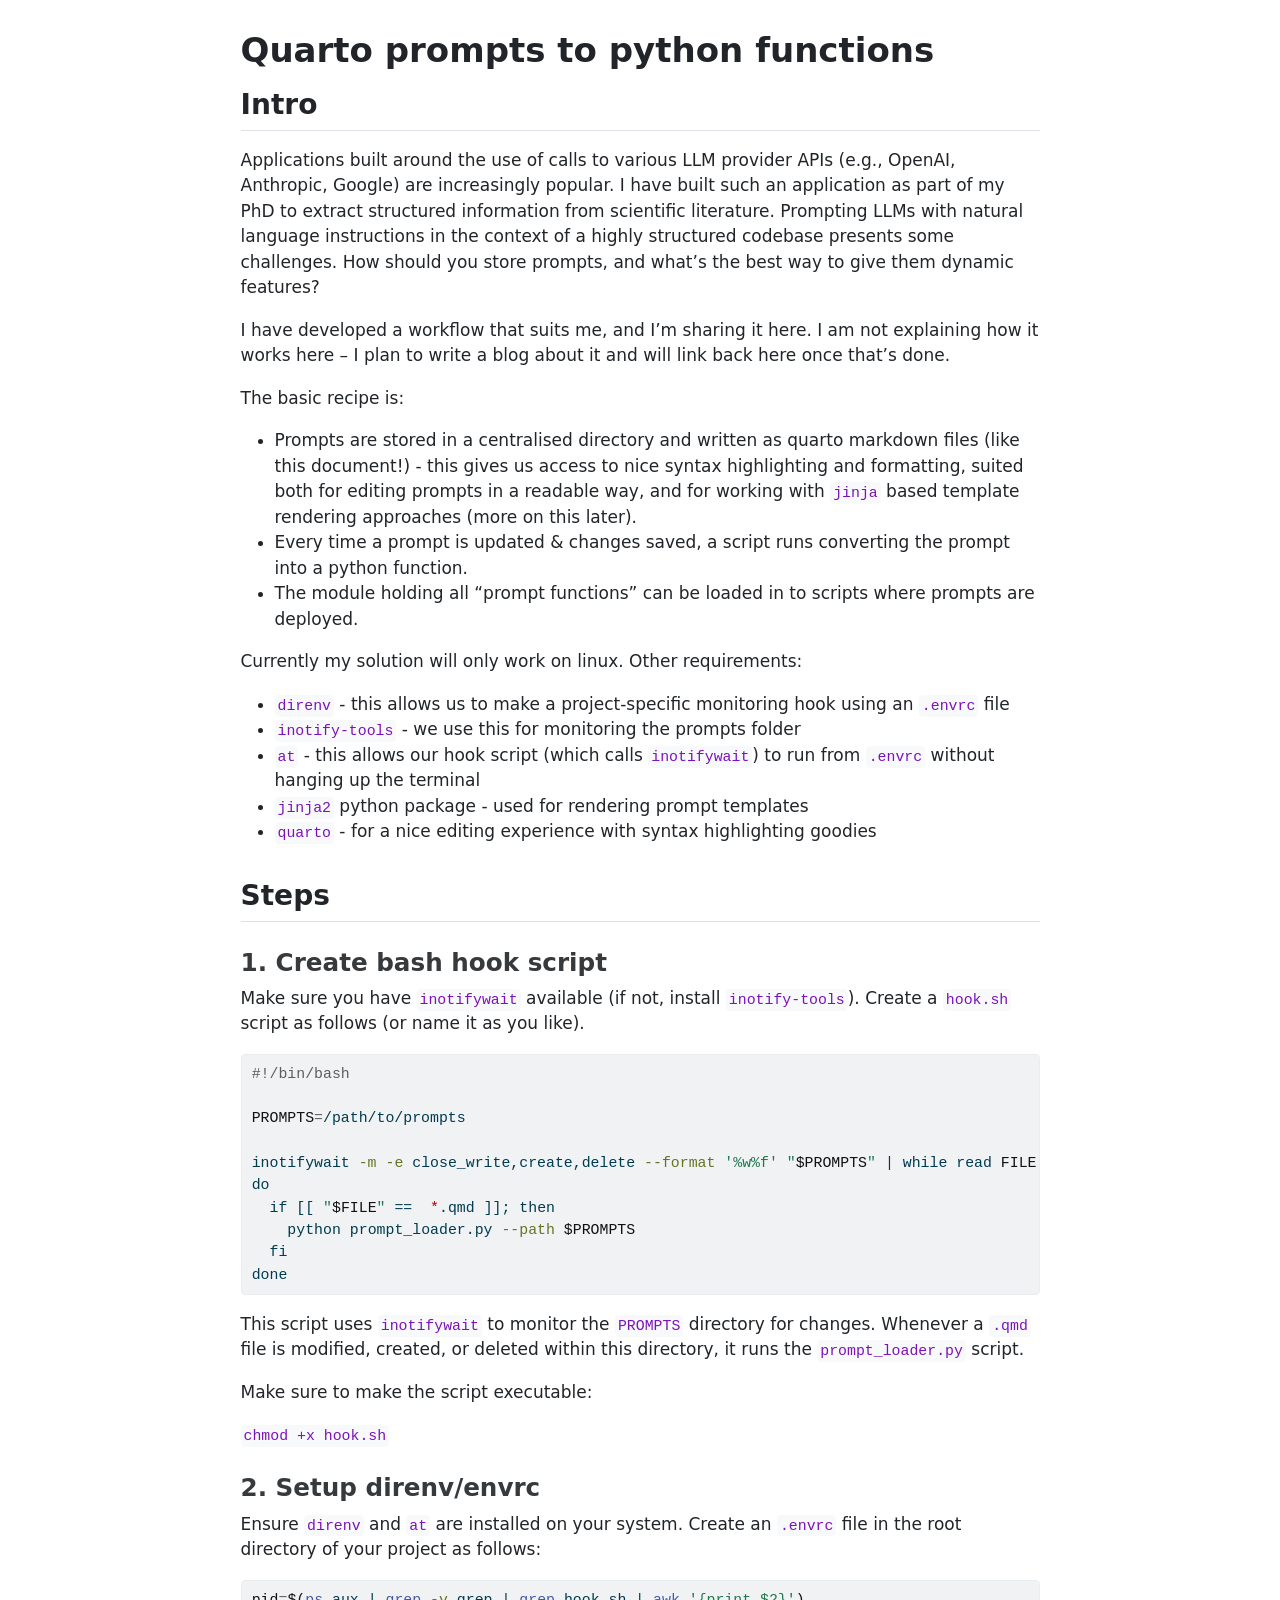
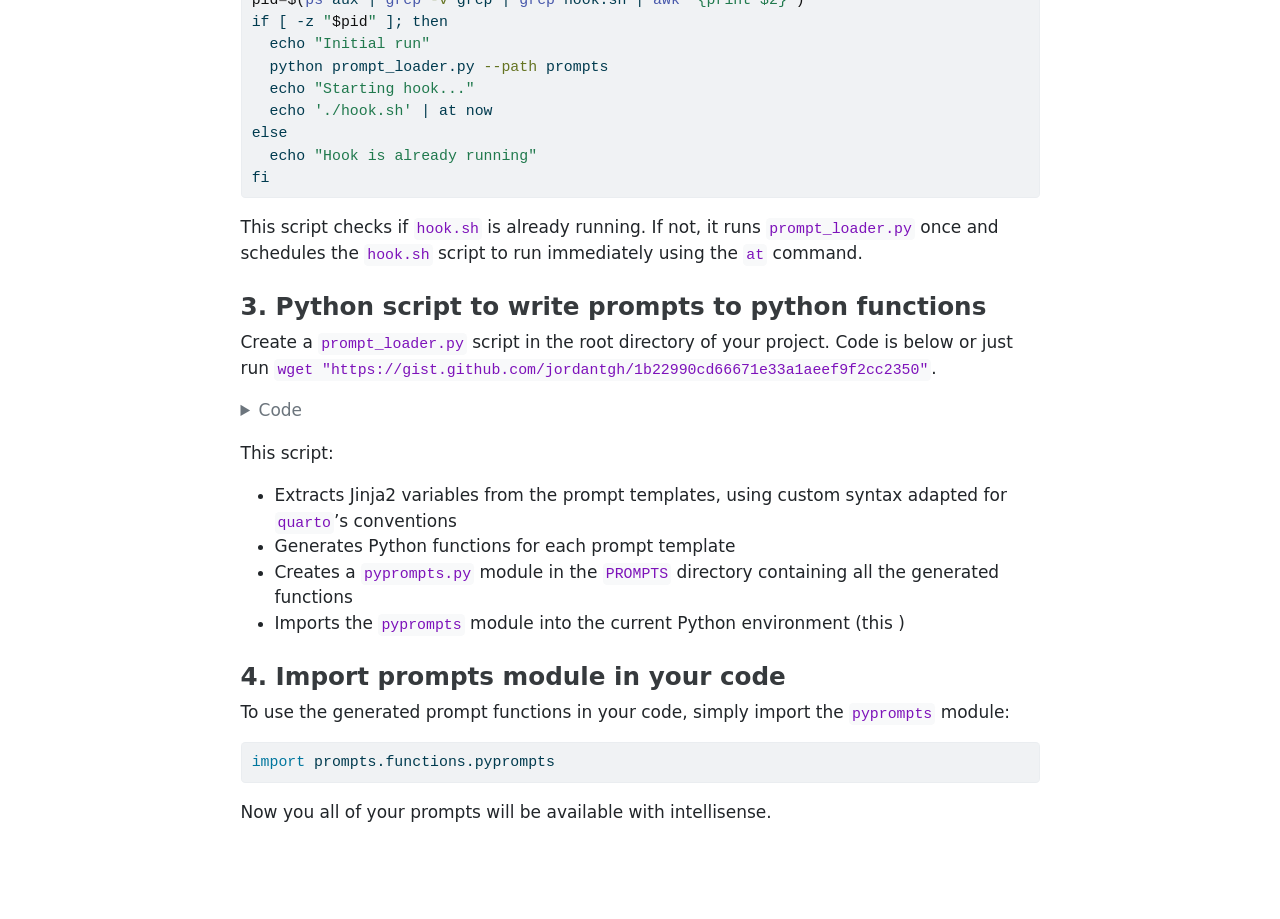
==== commit 25d3a4fe: "Update headers" ====
--- a/quarto-python-prompts/quarto-prompts.html
+++ b/quarto-python-prompts/quarto-prompts.html
@@ -154,9 +154,8 @@
 </section>
 <section id="steps" class="level2">
 <h2 class="anchored" data-anchor-id="steps">Steps</h2>
-<ol type="1">
-<li>Create bash hook script</li>
-</ol>
+<section id="create-bash-hook-script" class="level3">
+<h3 class="anchored" data-anchor-id="create-bash-hook-script">1. Create bash hook script</h3>
 <p>Make sure you have <code>inotifywait</code> available (if not, install <code>inotify-tools</code>). Create a <code>hook.sh</code> script as follows (or name it as you like).</p>
 <div class="sourceCode" id="cb1"><pre class="sourceCode bash code-with-copy"><code class="sourceCode bash"><span id="cb1-1"><a href="#cb1-1" aria-hidden="true" tabindex="-1"></a><span class="co">#!/bin/bash</span></span>
 <span id="cb1-2"><a href="#cb1-2" aria-hidden="true" tabindex="-1"></a></span>
@@ -171,9 +170,9 @@
 <p>This script uses <code>inotifywait</code> to monitor the <code>PROMPTS</code> directory for changes. Whenever a <code>.qmd</code> file is modified, created, or deleted within this directory, it runs the <code>prompt_loader.py</code> script.</p>
 <p>Make sure to make the script executable:</p>
 <p><code>chmod +x hook.sh</code></p>
-<ol start="2" type="1">
-<li>Setup direnv/envrc</li>
-</ol>
+</section>
+<section id="setup-direnvenvrc" class="level3">
+<h3 class="anchored" data-anchor-id="setup-direnvenvrc">2. Setup direnv/envrc</h3>
 <p>Ensure <code>direnv</code> and <code>at</code> are installed on your system. Create an <code>.envrc</code> file in the root directory of your project as follows:</p>
 <div class="sourceCode" id="cb2"><pre class="sourceCode bash code-with-copy"><code class="sourceCode bash"><span id="cb2-1"><a href="#cb2-1" aria-hidden="true" tabindex="-1"></a><span class="va">pid</span><span class="op">=</span><span class="va">$(</span><span class="fu">ps</span> aux <span class="kw">|</span> <span class="fu">grep</span> <span class="at">-v</span> grep <span class="kw">|</span> <span class="fu">grep</span> hook.sh <span class="kw">|</span> <span class="fu">awk</span> <span class="st">'{print $2}'</span><span class="va">)</span></span>
 <span id="cb2-2"><a href="#cb2-2" aria-hidden="true" tabindex="-1"></a><span class="cf">if</span> <span class="bu">[</span> <span class="ot">-z</span> <span class="st">"</span><span class="va">$pid</span><span class="st">"</span> <span class="bu">]</span><span class="kw">;</span> <span class="cf">then</span></span>
@@ -185,11 +184,11 @@
 <span id="cb2-8"><a href="#cb2-8" aria-hidden="true" tabindex="-1"></a>  <span class="bu">echo</span> <span class="st">"Hook is already running"</span></span>
 <span id="cb2-9"><a href="#cb2-9" aria-hidden="true" tabindex="-1"></a><span class="cf">fi</span></span></code><button title="Copy to Clipboard" class="code-copy-button"><i class="bi"></i></button></pre></div>
 <p>This script checks if <code>hook.sh</code> is already running. If not, it runs <code>prompt_loader.py</code> once and schedules the <code>hook.sh</code> script to run immediately using the <code>at</code> command.</p>
-<ol start="3" type="1">
-<li>Python script to write prompts to python functions</li>
-</ol>
+</section>
+<section id="python-script-to-write-prompts-to-python-functions" class="level3">
+<h3 class="anchored" data-anchor-id="python-script-to-write-prompts-to-python-functions">3. Python script to write prompts to python functions</h3>
 <p>Create a <code>prompt_loader.py</code> script in the root directory of your project. Code is below or just run <code>wget "https://gist.github.com/jordantgh/1b22990cd66671e33a1aeef9f2cc2350"</code>.</p>
-<div id="e5d9ed92" class="cell" data-execution_count="1">
+<div id="754d04cd" class="cell" data-execution_count="1">
 <details class="code-fold">
 <summary>Code</summary>
 <div class="sourceCode cell-code" id="cb3"><pre class="sourceCode python code-with-copy"><code class="sourceCode python"><span id="cb3-1"><a href="#cb3-1" aria-hidden="true" tabindex="-1"></a><span class="im">import</span> os</span>
@@ -277,14 +276,15 @@
 <li>Creates a <code>pyprompts.py</code> module in the <code>PROMPTS</code> directory containing all the generated functions</li>
 <li>Imports the <code>pyprompts</code> module into the current Python environment (this )</li>
 </ul>
-<ol start="4" type="1">
-<li>Import prompts module in your code</li>
-</ol>
+</section>
+<section id="import-prompts-module-in-your-code" class="level3">
+<h3 class="anchored" data-anchor-id="import-prompts-module-in-your-code">4. Import prompts module in your code</h3>
 <p>To use the generated prompt functions in your code, simply import the <code>pyprompts</code> module:</p>
 <div class="sourceCode" id="cb4"><pre class="sourceCode python code-with-copy"><code class="sourceCode python"><span id="cb4-1"><a href="#cb4-1" aria-hidden="true" tabindex="-1"></a><span class="im">import</span> prompts.functions.pyprompts</span></code><button title="Copy to Clipboard" class="code-copy-button"><i class="bi"></i></button></pre></div>
 <p>Now you all of your prompts will be available with intellisense.</p>
 
 
+</section>
 </section>
 
 </main> <!-- /main -->
